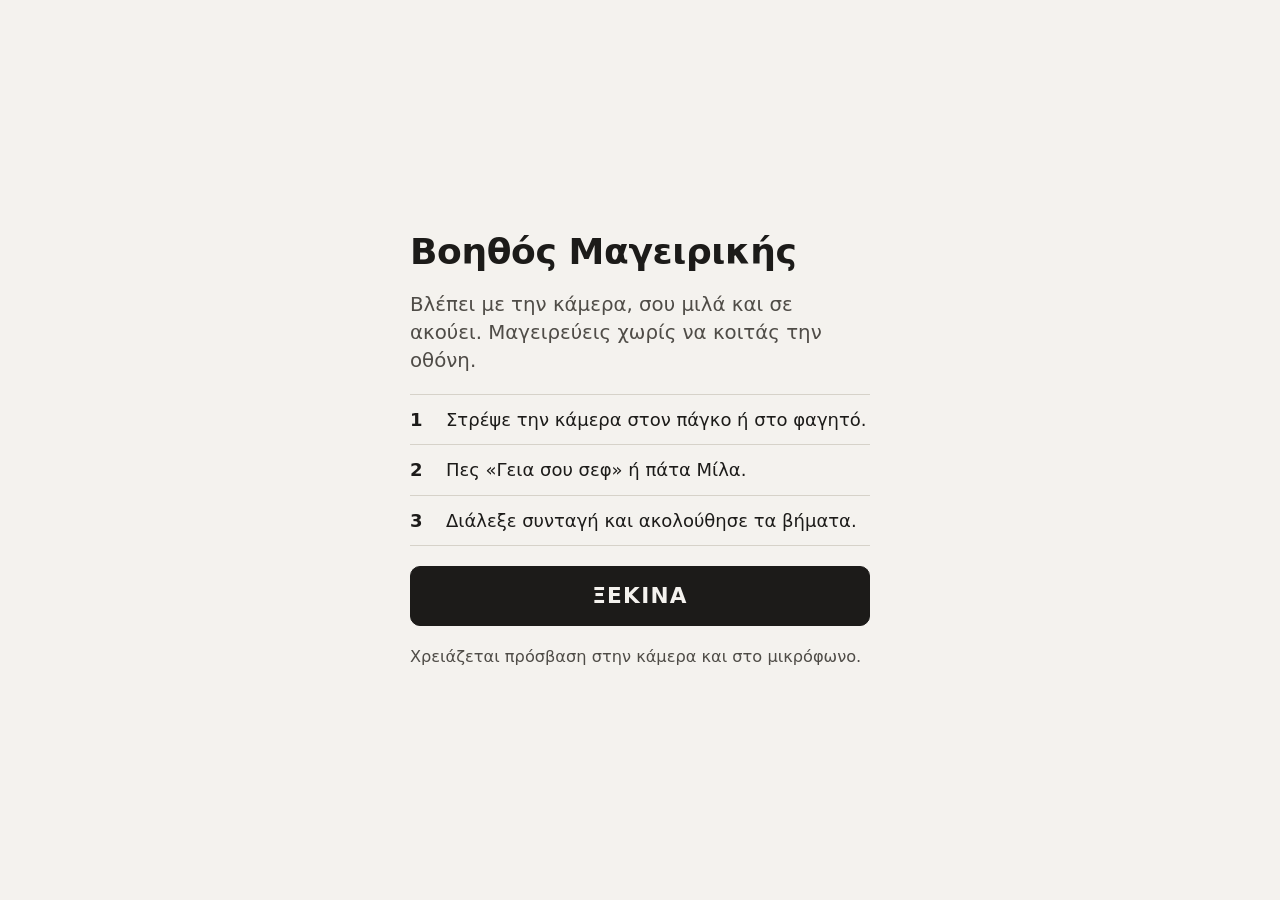
==== backend/static/index.html @ 79b79f5e "feat: a progress bar under "Step 2 of 9" How far through the recipe, at a glance. Static, no transit" ====
<!DOCTYPE html>
<html lang="el">
<head>
  <meta charset="UTF-8" />
  <!-- resizes-content: the on-screen keyboard shrinks the layout, so the typing bar stays above it. -->
  <meta name="viewport" content="width=device-width, initial-scale=1, viewport-fit=cover, interactive-widget=resizes-content" />
  <meta name="theme-color" content="#F4F2EE" />
  <title>Βοηθός Μαγειρικής</title>
  <link rel="manifest" href="/manifest.webmanifest" />
  <link rel="icon" href="/icons/icon-192.png" />
  <link rel="apple-touch-icon" href="/icons/icon-192.png" />
  <link rel="stylesheet" href="app.css" />
  <script>
    // Before the first paint, so a saved choice never flashes the other theme. No saved choice:
    // app.css follows the system's light/dark setting.
    try {
      var savedTheme = localStorage.getItem("theme");
      if (savedTheme === "light" || savedTheme === "dark") document.documentElement.dataset.theme = savedTheme;
    } catch (e) {}
  </script>
</head>
<body>
  <section id="gate">
    <div class="gate-card">
      <h1>Βοηθός Μαγειρικής</h1>
      <p class="lede">Βλέπει με την κάμερα, σου μιλά και σε ακούει. Μαγειρεύεις χωρίς να κοιτάς την οθόνη.</p>
      <ol class="how">
        <li>Στρέψε την κάμερα στον πάγκο ή στο φαγητό.</li>
        <li>Πες «Γεια σου σεφ» ή πάτα Μίλα.</li>
        <li>Διάλεξε συνταγή και ακολούθησε τα βήματα.</li>
      </ol>
      <button id="start" data-action="start" data-speak="start">ΞΕΚΙΝΑ</button>
      <p class="note">Χρειάζεται πρόσβαση στην κάμερα και στο μικρόφωνο.</p>
      <p id="gate-error" role="alert" hidden></p>
    </div>
  </section>

  <div id="app" hidden>
    <header class="topbar">
      <h1 class="brand">Βοηθός Μαγειρικής</h1>
      <button id="theme-toggle" class="switch" data-action="theme" data-speak="theme_toggle" data-label="theme_toggle" aria-pressed="false">Σκούρο θέμα</button>
    </header>

    <div class="vision-col">
      <div class="viewport">
        <video id="video" playsinline muted autoplay></video>
        <!-- Visual demo overlay: boxes + labels. Hidden from screen readers; speech stays the main channel. -->
        <canvas id="overlay" aria-hidden="true"></canvas>
        <div id="busy" hidden>
          <span data-label="thinking">Μια στιγμή…</span>
        </div>
      </div>

      <div id="detect-panel">
        <div class="detect-bar">
          <button id="detect-toggle" class="switch" data-action="detect-toggle" data-speak="detect_toggle" data-label="detect_toggle" aria-pressed="false">Ανίχνευση</button>
          <span id="detect-stats" aria-hidden="true"></span>
        </div>
        <div class="table-scroll">
          <table id="detect-table" aria-hidden="true"></table>
        </div>
      </div>
    </div>

    <!-- What the assistant is doing right now: hands-free state, its latest words, what it hears. -->
    <div class="side">
      <!-- Hands-free state, always visible: whether the microphone is listening for "Hey chef". -->
      <span id="wake-status" data-state="off"></span>
      <div id="status" role="status" aria-live="assertive" aria-atomic="true"></div>
      <span id="interim" aria-hidden="true"></span>
      <p class="meta">
        <span id="timer"></span>
        <span id="debug"></span>
      </p>
    </div>

    <main id="panel" class="panel">
      <!-- Timer ends, fire warnings: stays on screen until dismissed, for a cook who can't hear it. -->
      <div id="alert" role="alert" hidden>
        <p id="alert-text"></p>
        <button data-action="alert-ok" data-speak="alert_ok" data-label="alert_ok">Εντάξει</button>
      </div>

      <!-- A yes/no question the app is waiting on: move on? add time? stop? -->
      <div id="question" hidden>
        <p id="question-text"></p>
        <div class="button-grid">
          <button class="primary" data-action="answer-yes" data-speak="answer_yes" data-label="answer_yes">Ναι</button>
          <button data-action="answer-no" data-speak="answer_no" data-label="answer_no">Όχι</button>
        </div>
      </div>

      <div id="controls" class="button-grid">
        <button class="primary" data-action="recipes" data-speak="recipes" data-label="recipes">Συνταγές</button>
        <button data-action="identify" data-speak="identify" data-label="identify">Τι είναι αυτό;</button>
        <button id="wake-toggle" class="wide" data-action="wake-toggle" data-speak="wake_toggle" data-label="wake_toggle" aria-pressed="false">Χωρίς χέρια</button>
      </div>

      <div id="recipe-list" hidden></div>

      <!-- First thing after choosing a recipe, before the ingredients: needs and preferences. -->
      <section id="prefs" hidden aria-labelledby="prefs-title">
        <h2 id="prefs-recipe"></h2>
        <h3 id="prefs-title" data-label="prefs_title">Ανάγκες και προτιμήσεις</h3>
        <p id="prefs-question"></p>
        <div id="prefs-options" class="chips"></div>
        <div class="button-grid">
          <button class="primary" data-action="prefs-done" data-speak="prefs_done" data-label="prefs_done">Συνέχεια</button>
          <button data-action="prefs-none" data-speak="prefs_none" data-label="prefs_none">Καμία, συνέχεια</button>
        </div>
      </section>

      <section id="overview" hidden aria-labelledby="overview-title">
        <h2 id="overview-title"></h2>
        <p id="overview-meta"></p>
        <div id="doneness" hidden>
          <h3 data-label="doneness_title">Ψήσιμο</h3>
          <div id="doneness-options" class="chips"></div>
        </div>
        <h3 data-label="ingredients">Υλικά</h3>
        <ul id="ingredient-list"></ul>
        <div id="equipment" hidden>
          <h3 data-label="equipment">Σκεύη</h3>
          <ul id="equipment-list"></ul>
        </div>
        <div class="button-grid">
          <button class="primary" data-action="start-cooking" data-speak="start_cooking" data-label="start_cooking">Ξεκίνα</button>
          <button data-action="check-ingredients" data-speak="check_ingredients" data-label="check_ingredients">Έλεγχος με κάμερα</button>
          <button data-action="read-ingredients" data-speak="read_ingredients" data-label="read_ingredients">Πες τα υλικά</button>
          <button class="quiet" data-action="stop" data-speak="stop" data-label="stop">Διακοπή</button>
        </div>
      </section>

      <section id="stepper" hidden aria-labelledby="step-count">
        <p id="step-count"></p>
        <!-- How far through the recipe, at a glance; the line above says it in words. -->
        <div id="step-progress" aria-hidden="true"><span></span></div>
        <p id="step-text"></p>
        <div id="timers"></div>
        <!-- Built per step: "Done", the step's timer, and one-tap questions for a cook who reads. -->
        <div id="step-actions" class="chips"></div>
        <div class="button-grid">
          <button class="primary" data-action="check" data-speak="check" data-label="check">Έλεγξε</button>
          <button id="start-timer" data-action="start-timer" data-speak="start_timer" hidden></button>
          <button data-action="repeat" data-speak="repeat" data-label="repeat">Επανάλαβε</button>
          <button data-action="previous" data-speak="previous" data-label="previous">Προηγούμενο</button>
          <button data-action="next" data-speak="next" data-label="next">Επόμενο</button>
          <button data-action="read-ingredients" data-speak="ingredients" data-label="ingredients">Υλικά</button>
          <button class="quiet" data-action="stop" data-speak="stop" data-label="stop">Διακοπή</button>
        </div>
      </section>

      <!-- The recipe's short-term memory, readable: preferences, steps done, what checks saw. -->
      <details id="memory-wrap" hidden>
        <summary data-label="memory_title">Τι έχουμε κάνει</summary>
        <ul id="memory-list"></ul>
      </details>

      <section id="log-wrap" aria-labelledby="log-title">
        <h3 id="log-title" data-label="log_title">Συνομιλία</h3>
        <!-- Everything said, both ways, in writing. Not a live region: the status line above is. -->
        <div id="log" role="log" aria-live="off"></div>
      </section>
    </main>

    <!-- Always on screen: one talk button, and typing instead of speaking (the same commands). -->
    <div class="bottombar">
      <!-- data-hold keeps the long-press description from firing on the talk button. -->
      <button class="talk" data-action="talk" data-speak="talk" data-label="talk" data-hold="1" aria-pressed="false">Μίλα</button>
      <form id="ask" autocomplete="off">
        <label for="ask-input" class="visually-hidden" data-label="ask_label">Γράψε αντί να μιλήσεις</label>
        <input id="ask-input" type="text" enterkeyhint="send" maxlength="500" />
        <button type="submit" data-speak="send" data-label="send">Στείλε</button>
      </form>
    </div>
  </div>

  <div id="flash" aria-hidden="true" hidden></div>

  <script type="module" src="js/app.js"></script>
</body>
</html>
---- backend/static/app.css ----
/* Two themes, one set of names. Light by default; dark when the system asks for it, unless the
   header button chose one (index.html applies a saved choice before the first paint).
   Contrast, light: text 15:1, --muted 7.6:1, white on --voice 7.8:1, white on --danger 6.6:1;
   --edge (control borders) 3.3:1. Dark: text 16:1, --muted 8:1, --edge 3.4:1. */

:root {
  color-scheme: light;
  --bg: #f4f2ee;
  --surface: #ffffff;
  --ink: #1c1b19;
  --muted: #4f4c47;
  --line: #d6d2c9;
  --edge: #8a857b;
  --voice: #1f5c45; /* the talk button and "listening" only */
  --voice-edge: #1f5c45;
  --danger: #b42318;
  --danger-edge: #b42318;
  --danger-text: #b42318;
  --warn: #f2c200;
  --on-accent: #ffffff; /* text on --voice and --danger */
  --on-warn: #1c1b19; /* text on --warn, the same in both themes */
  --touch: 48px;
  --radius: 10px;
}

:root[data-theme="dark"] {
  color-scheme: dark;
  --bg: #121211;
  --surface: #1d1c1a;
  --ink: #f2f0eb;
  --muted: #b5b1a8;
  --line: #34322e;
  --edge: #6e6a62;
  --voice: #2f7a5a;
  --voice-edge: #2f7a5a;
  --danger: #c3362b;
  --danger-edge: #c3362b;
  --danger-text: #ff8a80;
}

@media (prefers-color-scheme: dark) {
  :root:not([data-theme="light"]) {
    color-scheme: dark;
    --bg: #121211;
    --surface: #1d1c1a;
    --ink: #f2f0eb;
    --muted: #b5b1a8;
    --line: #34322e;
    --edge: #6e6a62;
    --voice: #2f7a5a;
    --voice-edge: #2f7a5a;
    --danger: #c3362b;
    --danger-edge: #c3362b;
    --danger-text: #ff8a80;
  }
}

* {
  box-sizing: border-box;
}

html,
body {
  height: 100%;
  margin: 0;
}

body {
  background: var(--bg);
  color: var(--ink);
  font-family: system-ui, -apple-system, "Segoe UI", Roboto, sans-serif;
  font-size: 17px;
  line-height: 1.4;
  -webkit-text-size-adjust: 100%;
}

[hidden] {
  display: none !important;
}

.visually-hidden {
  position: absolute;
  width: 1px;
  height: 1px;
  overflow: hidden;
  clip-path: inset(50%);
  white-space: nowrap;
}

/* --- buttons: white with a border; filled dark for the main action and for a toggle that's on --- */

button {
  font: inherit;
  color: var(--ink);
  min-height: var(--touch);
  padding: 8px 10px;
  background: var(--surface);
  border: 1.5px solid var(--edge);
  border-radius: var(--radius);
  font-size: 0.95em;
  font-weight: 600;
  line-height: 1.2;
  overflow-wrap: anywhere;
  cursor: pointer;
  /* Long-press speaks the button (a11y.js) - don't let the OS start a text selection or
     callout menu on top of it, or add a double-tap zoom delay. */
  -webkit-touch-callout: none;
  -webkit-user-select: none;
  user-select: none;
  touch-action: manipulation;
}

button.primary,
button[aria-pressed="true"] {
  background: var(--ink);
  border-color: var(--ink);
  color: var(--bg);
}

/* Stop: still a full button, just not competing with the way forward. */
button.quiet {
  color: var(--danger-text);
  border-color: var(--line);
}

/* On/off switches that aren't the main thing on screen: a dot, hollow or filled, not a big block. */
button.switch {
  display: inline-flex;
  align-items: center;
  justify-content: center;
  gap: 8px;
}

button.switch::before {
  content: "";
  flex: none;
  width: 10px;
  height: 10px;
  border-radius: 50%;
  border: 2px solid var(--edge);
}

button.switch[aria-pressed="true"] {
  background: var(--surface);
  border-color: var(--ink);
  color: var(--ink);
}

button.switch[aria-pressed="true"]::before {
  background: var(--ink);
  border-color: var(--ink);
}

button:disabled {
  opacity: 0.45;
  cursor: default;
}

button:focus-visible,
summary:focus-visible,
input:focus-visible {
  outline: 3px solid var(--ink);
  outline-offset: 2px;
}

/* --- start screen --- */

#gate {
  min-height: 100%;
  display: flex;
  align-items: center;
  justify-content: center;
  padding: 24px 16px;
}

.gate-card {
  width: 100%;
  max-width: 460px;
  display: flex;
  flex-direction: column;
  gap: 20px;
}

#gate h1 {
  margin: 0;
  font-size: 2em;
  line-height: 1.1;
  letter-spacing: -0.01em;
}

.lede {
  margin: 0;
  color: var(--muted);
  font-size: 1.1em;
}

.how {
  margin: 0;
  padding: 0;
  list-style: none;
  counter-reset: how;
  border-bottom: 1px solid var(--line);
}

.how li {
  counter-increment: how;
  display: grid;
  grid-template-columns: 2em 1fr;
  padding: 12px 0;
  border-top: 1px solid var(--line);
}

.how li::before {
  content: counter(how);
  font-weight: 700;
}

#start {
  min-height: 60px;
  background: var(--ink);
  border-color: var(--ink);
  color: var(--bg);
  font-size: 1.2em;
  font-weight: 700;
  letter-spacing: 0.06em;
}

.note {
  margin: 0;
  color: var(--muted);
  font-size: 0.9em;
}

#gate-error {
  margin: 0;
  color: var(--danger-text);
  font-weight: 700;
  white-space: pre-line; /* Greek, then English, then the browser's own words */
  overflow-wrap: anywhere;
}

/* --- app shell, phone first: one screen, camera beside the status, only the panel scrolls ---
   ┌ header ─────────────┐
   │ camera │ status     │
   │ panel (scrolls)     │
   │ talk + typing       │
   └─────────────────────┘ */

#app {
  height: 100vh;
  height: 100dvh;
  display: grid;
  grid-template-columns: auto minmax(0, 1fr);
  grid-template-rows: auto auto minmax(0, 1fr) auto;
  grid-template-areas:
    "top top"
    "cam side"
    "panel panel"
    "bar bar";
  column-gap: 12px;
}

.topbar {
  grid-area: top;
  display: flex;
  align-items: center;
  justify-content: space-between;
  gap: 12px;
  padding: 6px 12px;
  padding-top: max(6px, env(safe-area-inset-top));
  border-bottom: 1px solid var(--line);
}

.brand {
  margin: 0;
  font-size: 1.05em;
  font-weight: 700;
  letter-spacing: -0.01em;
}

#theme-toggle {
  min-height: 36px;
  padding: 4px 12px;
  font-size: 0.85em;
}

.vision-col {
  grid-area: cam;
  display: flex;
  flex-direction: column;
  gap: 6px;
  padding: 12px 0 0 12px;
  min-width: 0;
}

.viewport {
  position: relative;
  height: min(26vh, 52vw);
  height: min(26dvh, 52vw);
  aspect-ratio: 3 / 4;
  background: #000;
  border-radius: var(--radius);
  overflow: hidden;
}

/* Absolutely positioned: a percentage height never resolves inside the flex column, which left
   the video at its natural height with a black band under it (and the overlay misaligned). */
#video {
  position: absolute;
  inset: 0;
  width: 100%;
  height: 100%;
  object-fit: cover; /* detect.js's coverTransform mirrors this - change both together */
  display: block;
}

#overlay {
  position: absolute;
  inset: 0;
  width: 100%;
  height: 100%;
  pointer-events: none;
}

/* A camera call is running: said in words, not with a moving indicator. */
#busy {
  position: absolute;
  inset: 0;
  display: flex;
  align-items: center;
  justify-content: center;
  background: rgba(0, 0, 0, 0.45);
}

#busy span {
  padding: 6px 12px;
  border-radius: var(--radius);
  background: var(--surface);
  color: var(--ink);
  font-size: 0.9em;
  font-weight: 700;
}

/* --- detection: toggle and stats under the preview; the table only where it has room --- */

#detect-panel {
  width: 0;
  min-width: 100%; /* never widens the camera column */
}

.detect-bar {
  display: flex;
  flex-direction: column;
  gap: 4px;
}

#detect-toggle {
  min-height: 36px;
  padding: 4px 8px;
  font-size: 0.85em;
  white-space: nowrap;
}

/* FPS and timings: for the laptop screen; a phone has no room for them beside the preview. */
#detect-stats {
  display: none;
  font-size: 0.8em;
  color: var(--muted);
  font-variant-numeric: tabular-nums;
}

.table-scroll {
  display: none;
}

#detect-table {
  width: 100%;
  border-collapse: collapse;
  font-size: 0.8em;
  font-variant-numeric: tabular-nums;
}

#detect-table th,
#detect-table td {
  padding: 4px 6px;
  text-align: left;
  white-space: nowrap;
  border-bottom: 1px solid var(--line);
}

#detect-table th {
  position: sticky;
  top: 0;
  background: var(--bg);
  color: var(--muted);
  font-weight: 600;
}

.swatch {
  display: inline-block;
  width: 14px;
  height: 14px;
  border-radius: 3px;
  vertical-align: middle;
}

/* --- beside the camera: hands-free state, the latest words, what the microphone hears --- */

.side {
  grid-area: side;
  contain: size; /* as tall as the camera column, never taller: long messages scroll here */
  overflow-y: auto;
  display: flex;
  flex-direction: column;
  align-items: flex-start;
  gap: 8px;
  padding: 12px 12px 0 0;
  min-width: 0;
}

.side > * {
  flex-shrink: 0;
}

#wake-status {
  display: inline-flex;
  align-items: center;
  gap: 8px;
  padding: 4px 10px;
  border: 1px solid var(--line);
  border-radius: var(--radius);
  background: var(--surface);
  color: var(--muted);
  font-size: 0.78em;
  font-weight: 600;
}

#wake-status:empty {
  display: none;
}

/* A dot, not colour alone: the pill's fill and weight also change with the state. */
#wake-status::before {
  content: "";
  flex: none;
  width: 10px;
  height: 10px;
  border-radius: 50%;
  border: 2px solid var(--edge);
}

#wake-status[data-state="idle"] {
  color: var(--ink);
}

#wake-status[data-state="idle"]::before {
  background: var(--voice);
  border-color: var(--voice-edge);
}

#wake-status[data-state="armed"] {
  background: var(--danger);
  border-color: var(--danger);
  color: var(--on-accent);
  font-weight: 700;
}

#wake-status[data-state="armed"]::before {
  background: var(--on-accent);
  border-color: var(--on-accent);
}

#wake-status[data-state="error"]::before {
  border-color: var(--danger-text);
}

#status {
  min-height: 1.4em;
  font-size: 1.05em;
  font-weight: 600;
  line-height: 1.35;
  overflow-wrap: anywhere;
}

#interim {
  color: var(--muted);
  font-size: 0.9em;
  font-style: italic;
}

#interim:empty {
  display: none;
}

.meta {
  margin: 0;
  display: flex;
  flex-wrap: wrap;
  gap: 4px 12px;
  color: var(--muted);
  font-size: 0.78em;
  font-variant-numeric: tabular-nums;
}

.meta:has(span:empty + span:empty) {
  display: none;
}

#timer {
  color: var(--ink);
  font-weight: 700;
}

/* Start-up warnings and check confidence, in English: for whoever runs the app (?debug=1), not
   for the cook or an audience. */
:root:not([data-debug]) #debug,
:root:not([data-debug]) .meta:has(#timer:empty) {
  display: none;
}

/* --- the panel: whatever the cook is doing now, and the only part that scrolls --- */

.panel {
  grid-area: panel;
  min-height: 0;
  overflow-y: auto;
  overscroll-behavior: contain;
  display: flex;
  flex-direction: column;
  gap: 12px;
  margin-top: 8px;
  padding: 10px 12px 16px;
  border-top: 1px solid var(--line);
  container-type: inline-size;
}

.panel > * {
  flex-shrink: 0;
}

.panel h2 {
  margin: 0 0 4px;
  font-size: 1.3em;
  line-height: 1.2;
}

.panel h3 {
  margin: 12px 0 6px;
  color: var(--muted);
  font-size: 0.82em;
  font-weight: 700;
}

.panel p {
  margin: 0;
}

.button-grid {
  display: grid;
  grid-template-columns: repeat(2, minmax(0, 1fr));
  gap: 8px;
}

.button-grid .wide {
  grid-column: 1 / -1;
}

#stepper .button-grid {
  grid-template-columns: repeat(3, minmax(0, 1fr));
}

/* Three to a row on a phone: "Προηγούμενο" has to fit whole, never split mid-word. */
#stepper .button-grid button {
  padding: 6px 4px;
  font-size: 0.88em;
}

@media (max-width: 380px) {
  #stepper .button-grid button {
    font-size: 0.82em;
  }
}

/* A wider panel (laptop, tablet): four to a row, so the step's buttons take two rows. */
@container (min-width: 520px) {
  #stepper .button-grid {
    grid-template-columns: repeat(4, minmax(0, 1fr));
  }

  #stepper .button-grid button {
    font-size: 0.95em;
  }
}

.panel section > .button-grid {
  margin-top: 12px;
}

/* The ingredients can be a long list: its buttons stay in view while the list scrolls under them. */
#overview > .button-grid {
  position: sticky;
  bottom: -16px; /* the panel's bottom padding */
  padding: 8px 0 16px;
  background: var(--bg);
  border-top: 1px solid var(--line);
}

#wake-toggle[aria-pressed="true"] {
  background: var(--voice);
  border-color: var(--voice-edge);
  color: var(--on-accent);
}

/* --- recipe list --- */

#recipe-list {
  display: grid;
  gap: 8px;
}

#recipe-list button {
  text-align: left;
  padding: 8px 14px;
}

#recipe-list button[data-action="close-recipes"] {
  text-align: center;
}

/* --- yes/no question, alerts that stay until dismissed, and a full-screen flash --- */

#question {
  padding: 12px;
  border: 2px solid var(--ink);
  border-radius: var(--radius);
  background: var(--surface);
}

#question p {
  margin: 0 0 10px;
  font-size: 1.05em;
  font-weight: 700;
}

#alert {
  display: flex;
  flex-wrap: wrap;
  align-items: center;
  gap: 10px;
  padding: 12px;
  border-radius: var(--radius);
  background: var(--warn);
  color: var(--on-warn);
  font-size: 1.05em;
  font-weight: 700;
}

#alert[data-kind="safety"] {
  background: var(--danger);
  color: var(--on-accent);
}

#alert p {
  flex: 1 1 12em;
}

#alert button {
  min-width: 96px;
  background: var(--on-warn);
  border-color: var(--on-warn);
  color: #fff;
}

/* The one animation left: a timer or a fire warning, for a cook who can't hear the alarm. */
#flash {
  position: fixed;
  inset: 0;
  z-index: 50;
  pointer-events: none;
  background: var(--warn);
  opacity: 0;
}

#flash[data-kind="safety"] {
  background: var(--danger);
}

#flash.go {
  animation: flash 0.9s ease-in-out 3;
}

@keyframes flash {
  0%,
  100% {
    opacity: 0;
  }
  50% {
    opacity: 0.6;
  }
}

@media (prefers-reduced-motion: reduce) {
  #flash.go {
    animation: none;
    opacity: 0.35;
  }
}

/* --- needs and preferences, overview: chips and checklists --- */

#prefs-question {
  font-size: 1.05em;
}

#overview-meta {
  color: var(--muted);
}

.chips {
  display: flex;
  flex-wrap: wrap;
  gap: 8px;
}

.chips button {
  min-height: 44px;
  padding: 6px 12px;
  font-weight: 500;
}

.chips button[aria-pressed="true"] {
  font-weight: 700;
}

#ingredient-list,
#equipment-list {
  list-style: none;
  margin: 0;
  padding: 0;
  display: grid;
  gap: 6px;
}

#ingredient-list button,
#equipment-list button {
  position: relative;
  width: 100%;
  min-height: 48px;
  padding: 8px 12px 8px 44px;
  text-align: left;
  font-weight: 500;
  border: 1px solid var(--line);
}

/* Tick box drawn with a border + check mark, so "have it" isn't shown by colour alone. */
#ingredient-list button::before,
#equipment-list button::before {
  content: "";
  position: absolute;
  left: 12px;
  top: 50%;
  width: 20px;
  height: 20px;
  margin-top: -10px;
  border: 2px solid var(--edge);
  border-radius: 4px;
}

#ingredient-list button[aria-pressed="true"],
#equipment-list button[aria-pressed="true"] {
  background: var(--surface);
  border-color: var(--ink);
  color: var(--ink);
}

#ingredient-list button[aria-pressed="true"]::before,
#equipment-list button[aria-pressed="true"]::before {
  content: "✓";
  background: var(--ink);
  border-color: var(--ink);
  color: var(--bg);
  font-size: 14px;
  font-weight: 700;
  line-height: 16px;
  text-align: center;
}

/* --- steps: the step in writing, its timers, "Done" and one-tap questions --- */

#step-count {
  color: var(--muted);
  font-size: 0.85em;
  font-weight: 600;
}

#step-progress {
  height: 6px;
  margin: 6px 0 2px;
  border-radius: 3px;
  background: var(--line);
  overflow: hidden;
}

#step-progress span {
  display: block;
  width: 0;
  height: 100%;
  background: var(--ink);
}

#step-text {
  margin: 4px 0 10px;
  font-size: 1.15em;
  font-weight: 500;
  line-height: 1.4;
}

#timers {
  display: grid;
  gap: 8px;
  margin-bottom: 10px;
}

#timers:empty {
  display: none;
}

/* Label and clock on top, then +1 / -1 / stop - built once per timer, only the clock updates. */
.timer-row {
  display: grid;
  grid-template-columns: repeat(3, minmax(0, 1fr));
  align-items: center;
  gap: 6px;
  padding: 8px 10px;
  border: 2px solid var(--ink);
  border-radius: var(--radius);
  background: var(--surface);
}

.timer-label {
  grid-column: 1 / 3;
  color: var(--muted);
  overflow-wrap: anywhere;
}

.timer-clock {
  grid-column: 3;
  text-align: right;
  font-size: 1.8em;
  font-weight: 700;
  font-variant-numeric: tabular-nums;
}

.timer-row button {
  min-height: 44px;
  padding: 4px 6px;
  font-size: 0.85em;
}

/* On a phone the questions are one row that scrolls sideways; "Done" is always the first. */
#step-actions {
  flex-wrap: nowrap;
  overflow-x: auto;
  padding-bottom: 4px;
  scrollbar-width: thin;
}

#step-actions button {
  flex: none;
  white-space: nowrap;
}

#step-actions button[data-action="done-step"] {
  background: var(--ink);
  border-color: var(--ink);
  color: var(--bg);
  font-weight: 700;
}

/* --- the recipe's short-term memory, and the conversation in writing --- */

#memory-wrap {
  padding: 0 12px;
  border: 1px solid var(--line);
  border-radius: var(--radius);
  background: var(--surface);
}

#memory-wrap summary {
  padding: 10px 0;
  cursor: pointer;
  font-weight: 600;
}

#memory-list {
  margin: 0;
  padding: 0 0 10px 18px;
  font-size: 0.9em;
}

#memory-list li {
  margin: 4px 0;
}

#log-wrap:has(#log:empty) {
  display: none;
}

#log-wrap h3 {
  margin-top: 0;
}

#log {
  max-height: 12em;
  overflow-y: auto;
  padding: 4px 10px;
  border: 1px solid var(--line);
  border-radius: var(--radius);
  background: var(--surface);
  font-size: 0.9em;
}

#log:empty {
  display: none;
}

#log p {
  margin: 6px 0;
}

#log .log-you {
  color: var(--muted);
}

/* --- always on screen: talk, and typing instead of speaking --- */

.bottombar {
  grid-area: bar;
  display: grid;
  grid-template-columns: auto minmax(0, 1fr);
  gap: 8px;
  padding: 10px 12px;
  padding-bottom: max(10px, env(safe-area-inset-bottom));
  border-top: 1px solid var(--line);
}

button.talk {
  min-width: 96px;
  padding: 8px 16px;
  background: var(--voice);
  border-color: var(--voice-edge);
  color: var(--on-accent);
  font-weight: 700;
  /* A held finger that drifts must not turn into a scroll - the browser would cancel the pointer. */
  touch-action: none;
}

button.talk[aria-pressed="true"] {
  background: var(--danger);
  border-color: var(--danger-edge);
}

#ask {
  display: flex;
  gap: 8px;
  min-width: 0;
  margin: 0;
}

#ask input {
  flex: 1;
  min-width: 0;
  min-height: var(--touch);
  padding: 8px 12px;
  font: inherit;
  color: var(--ink);
  background: var(--surface);
  border: 1.5px solid var(--edge);
  border-radius: var(--radius);
}

#ask input::placeholder {
  color: var(--muted);
}

#ask button {
  flex: none;
}

/* --- tablets and laptops: a little larger --- */

@media (min-width: 720px) and (min-height: 600px) {
  :root {
    --touch: 56px;
  }

  body {
    font-size: 18px;
  }

  .brand {
    font-size: 1.15em;
  }

  #step-actions {
    flex-wrap: wrap;
    overflow-x: visible;
  }

  #step-actions button {
    white-space: normal;
  }

  #ingredient-list,
  #equipment-list {
    grid-template-columns: repeat(auto-fill, minmax(220px, 1fr));
  }
}

/* --- landscape (laptop browser, tablet, phone on its side): camera and detection on the left,
   everything else on the right; still one screen, the right-hand panel scrolls --- */

@media (orientation: landscape) and (min-width: 640px) {
  #app {
    grid-template-columns: minmax(0, 11fr) minmax(340px, 9fr);
    grid-template-areas:
      "top top"
      "cam side"
      "cam panel"
      "cam bar";
    column-gap: 16px;
  }

  .topbar {
    padding-left: 16px;
    padding-right: 16px;
  }

  .vision-col {
    min-height: 0;
    gap: 10px;
    padding: 16px 0 16px 16px;
  }

  .viewport {
    flex: 1 1 auto;
    min-height: 0;
    height: auto;
    aspect-ratio: auto;
  }

  #detect-panel {
    display: flex;
    flex-direction: column;
    flex: 0 0 34%;
    gap: 8px;
    width: auto;
    min-width: 0;
    min-height: 0;
  }

  /* Detection off or unavailable: the preview takes the room back. */
  #detect-panel:has(#detect-table:empty) {
    flex: 0 0 auto;
  }

  .detect-bar {
    flex-direction: row;
    align-items: center;
    gap: 12px;
  }

  #detect-toggle {
    flex: none;
    padding: 4px 16px;
  }

  #detect-stats {
    display: block;
  }

  .table-scroll {
    display: block;
    flex: 1 1 auto;
    min-height: 0;
    overflow: auto;
  }

  .side {
    contain: none;
    max-height: 32vh;
    padding: 16px 16px 0 0;
  }

  .panel {
    padding: 12px 16px 16px 0;
  }

  .bottombar {
    padding: 12px 16px 12px 0;
    padding-bottom: max(12px, env(safe-area-inset-bottom));
  }
}

/* A phone on its side: little height, so no table, a thinner header, and more width for the panel. */
@media (orientation: landscape) and (min-width: 640px) and (max-height: 520px) {
  #app {
    grid-template-columns: minmax(0, 2fr) minmax(0, 3fr);
  }

  .topbar {
    padding-top: 4px;
    padding-bottom: 4px;
  }

  #theme-toggle {
    min-height: 36px;
  }

  #detect-panel,
  #detect-panel:has(#detect-table:empty) {
    flex: 0 0 auto;
  }

  .table-scroll,
  #detect-stats {
    display: none;
  }

  .side {
    max-height: 24vh;
    padding-top: 8px;
  }

  .vision-col {
    padding-top: 8px;
    padding-bottom: 8px;
  }
}

/* A big laptop screen or a projector: the step text is what the room reads. */
@media (min-width: 1200px) and (min-height: 700px) {
  #status {
    font-size: 1.2em;
  }

  #step-text {
    font-size: 1.35em;
  }
}
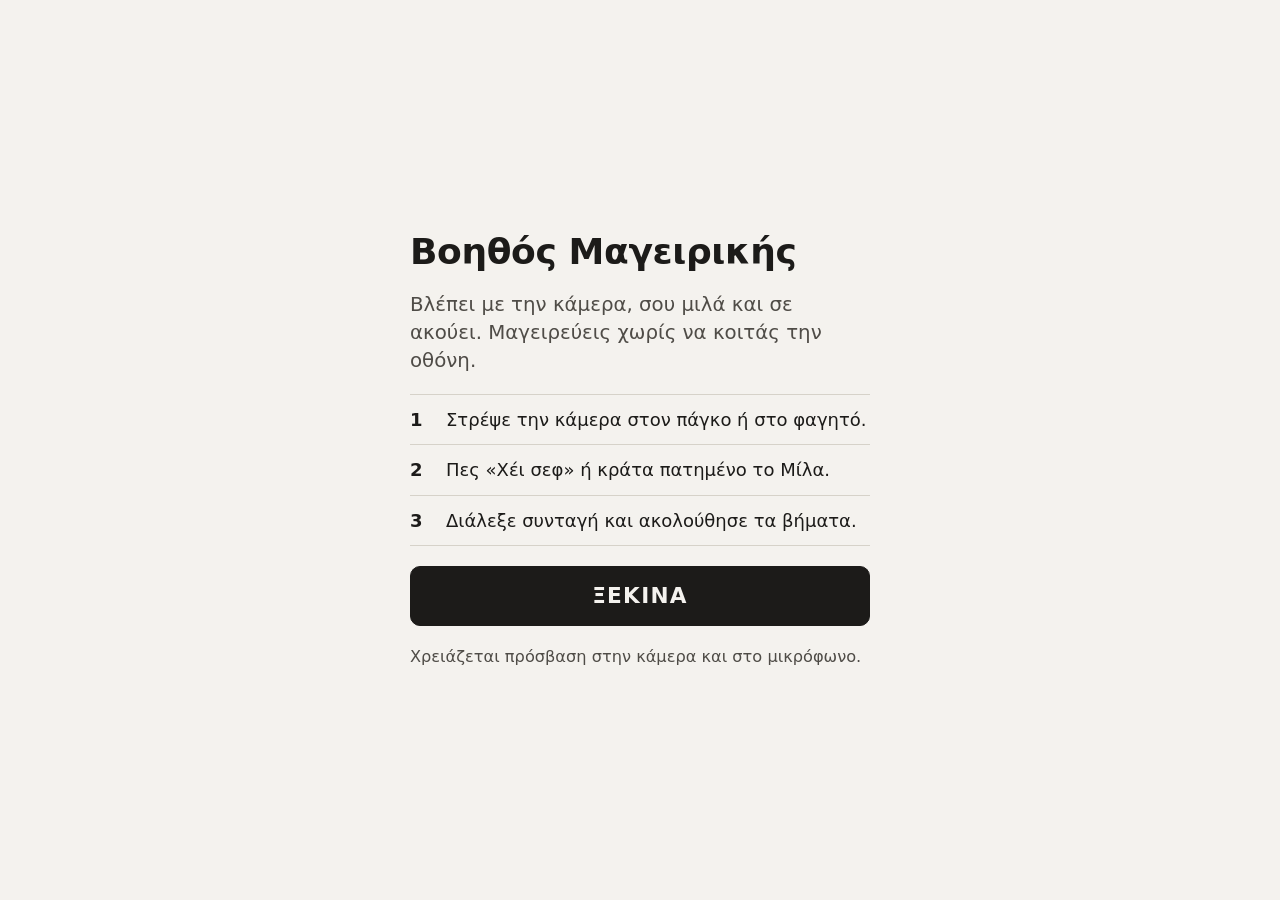
==== commit 8d07be77: "feat: hold to talk + lock, voice checklist, start cooking by voice, own-voice removal - Wake word: t" ====
--- a/backend/static/index.html
+++ b/backend/static/index.html
@@ -11,11 +11,12 @@
   <link rel="apple-touch-icon" href="/icons/icon-192.png" />
   <link rel="stylesheet" href="app.css" />
   <script>
-    // Before the first paint, so a saved choice never flashes the other theme. No saved choice:
-    // app.css follows the system's light/dark setting.
+    // Before the first paint, so a saved choice never flashes the other theme or text size. No
+    // saved theme: app.css follows the system's light/dark setting.
     try {
       var savedTheme = localStorage.getItem("theme");
       if (savedTheme === "light" || savedTheme === "dark") document.documentElement.dataset.theme = savedTheme;
+      if (localStorage.getItem("textSize") === "large") document.documentElement.dataset.text = "large";
     } catch (e) {}
   </script>
 </head>
@@ -26,7 +27,7 @@
       <p class="lede">Βλέπει με την κάμερα, σου μιλά και σε ακούει. Μαγειρεύεις χωρίς να κοιτάς την οθόνη.</p>
       <ol class="how">
         <li>Στρέψε την κάμερα στον πάγκο ή στο φαγητό.</li>
-        <li>Πες «Γεια σου σεφ» ή πάτα Μίλα.</li>
+        <li>Πες «Χέι σεφ» ή κράτα πατημένο το Μίλα.</li>
         <li>Διάλεξε συνταγή και ακολούθησε τα βήματα.</li>
       </ol>
       <button id="start" data-action="start" data-speak="start">ΞΕΚΙΝΑ</button>
@@ -38,7 +39,10 @@
   <div id="app" hidden>
     <header class="topbar">
       <h1 class="brand">Βοηθός Μαγειρικής</h1>
-      <button id="theme-toggle" class="switch" data-action="theme" data-speak="theme_toggle" data-label="theme_toggle" aria-pressed="false">Σκούρο θέμα</button>
+      <div class="topbar-tools">
+        <button id="text-toggle" data-action="text-size" data-speak="text_size" aria-label="Μεγάλα γράμματα" aria-pressed="false">Aa</button>
+        <button id="theme-toggle" class="switch" data-action="theme" data-speak="theme_toggle" data-label="theme_toggle" aria-pressed="false">Σκούρο</button>
+      </div>
     </header>
 
     <div class="vision-col">
@@ -91,9 +95,13 @@
       </div>
 
       <div id="controls" class="button-grid">
-        <button class="primary" data-action="recipes" data-speak="recipes" data-label="recipes">Συνταγές</button>
-        <button data-action="identify" data-speak="identify" data-label="identify">Τι είναι αυτό;</button>
+        <button class="primary wide" data-action="recipes" data-speak="recipes" data-label="recipes">Συνταγές</button>
         <button id="wake-toggle" class="wide" data-action="wake-toggle" data-speak="wake_toggle" data-label="wake_toggle" aria-pressed="false">Χωρίς χέρια</button>
+        <!-- Things to say, built per language: one tap runs each exactly as if it were said. -->
+        <div id="examples" class="wide">
+          <h3 data-label="examples_title">Δοκίμασε να πεις</h3>
+          <div id="example-chips" class="chips"></div>
+        </div>
       </div>
 
       <div id="recipe-list" hidden></div>
@@ -117,7 +125,7 @@
           <h3 data-label="doneness_title">Ψήσιμο</h3>
           <div id="doneness-options" class="chips"></div>
         </div>
-        <h3 data-label="ingredients">Υλικά</h3>
+        <h3><span data-label="ingredients">Υλικά</span> <span id="ingredient-count"></span></h3>
         <ul id="ingredient-list"></ul>
         <div id="equipment" hidden>
           <h3 data-label="equipment">Σκεύη</h3>
@@ -163,10 +171,13 @@
       </section>
     </main>
 
-    <!-- Always on screen: one talk button, and typing instead of speaking (the same commands). -->
+    <!-- Always on screen: hold to talk, the lock (listening on), "what is this?", and typing
+         instead of speaking (the same commands). -->
     <div class="bottombar">
       <!-- data-hold keeps the long-press description from firing on the talk button. -->
       <button class="talk" data-action="talk" data-speak="talk" data-label="talk" data-hold="1" aria-pressed="false">Μίλα</button>
+      <button class="lock" data-action="lock" data-speak="lock" data-aria-label="lock" aria-label="Κλείδωμα" aria-pressed="false"><span aria-hidden="true">🔒</span></button>
+      <button class="see" data-action="identify" data-speak="identify" data-label="identify">Τι είναι αυτό;</button>
       <form id="ask" autocomplete="off">
         <label for="ask-input" class="visually-hidden" data-label="ask_label">Γράψε αντί να μιλήσεις</label>
         <input id="ask-input" type="text" enterkeyhint="send" maxlength="500" />
--- a/backend/static/app.css
+++ b/backend/static/app.css
@@ -278,10 +278,31 @@
   letter-spacing: -0.01em;
 }
 
-#theme-toggle {
+/* The header keeps its size with large text on, so its two switches always fit beside the name. */
+.topbar {
+  font-size: 17px;
+}
+
+.topbar-tools {
+  display: flex;
+  flex: none;
+  gap: 8px;
+}
+
+#theme-toggle,
+#text-toggle {
   min-height: 36px;
   padding: 4px 12px;
   font-size: 0.85em;
+}
+
+#text-toggle {
+  min-width: 44px;
+}
+
+/* Large text: body sets the size everything else is relative to. */
+:root[data-text="large"] body {
+  font-size: 20px;
 }
 
 .vision-col {
@@ -581,6 +602,13 @@
   }
 }
 
+/* Large text on a phone: two to a row, or "Προηγούμενο" no longer fits and splits mid-word. */
+@container (max-width: 480px) {
+  :root[data-text="large"] #stepper .button-grid {
+    grid-template-columns: repeat(2, minmax(0, 1fr));
+  }
+}
+
 /* A wider panel (laptop, tablet): four to a row, so the step's buttons take two rows. */
 @container (min-width: 520px) {
   #stepper .button-grid {
@@ -714,6 +742,12 @@
 
 #overview-meta {
   color: var(--muted);
+}
+
+#ingredient-count {
+  margin-left: 4px;
+  color: var(--ink);
+  font-variant-numeric: tabular-nums;
 }
 
 .chips {
@@ -937,7 +971,8 @@
 .bottombar {
   grid-area: bar;
   display: grid;
-  grid-template-columns: auto minmax(0, 1fr);
+  /* Phones: talk, lock and "what is this?" in a row, typing under them. */
+  grid-template-columns: auto auto minmax(0, 1fr);
   gap: 8px;
   padding: 10px 12px;
   padding-bottom: max(10px, env(safe-area-inset-bottom));
@@ -958,6 +993,48 @@
 button.talk[aria-pressed="true"] {
   background: var(--danger);
   border-color: var(--danger-edge);
+}
+
+button.lock {
+  min-width: var(--touch);
+  padding: 8px 12px;
+  font-size: 1.2em;
+  touch-action: manipulation;
+}
+
+/* Locked = listening all the time: the same color as the talk button, so it reads "on". */
+button.lock[aria-pressed="true"] {
+  background: var(--voice);
+  border-color: var(--voice-edge);
+  color: var(--on-accent);
+}
+
+button.see {
+  min-width: 0;
+  padding: 8px 12px;
+}
+
+#ask {
+  grid-column: 1 / -1;
+}
+
+/* What a button does, shown by it (hover, long-press, keyboard focus) - the spoken words too. */
+.tip {
+  position: fixed;
+  z-index: 50;
+  max-width: min(340px, calc(100vw - 16px));
+  padding: 8px 12px;
+  background: var(--ink);
+  color: var(--surface);
+  border-radius: var(--radius);
+  box-shadow: 0 4px 14px rgba(0, 0, 0, 0.25);
+  font-size: 0.95em;
+  line-height: 1.35;
+  pointer-events: none;
+}
+
+.tip[hidden] {
+  display: none;
 }
 
 #ask {
@@ -998,6 +1075,10 @@
     font-size: 18px;
   }
 
+  :root[data-text="large"] body {
+    font-size: 22px;
+  }
+
   .brand {
     font-size: 1.15em;
   }
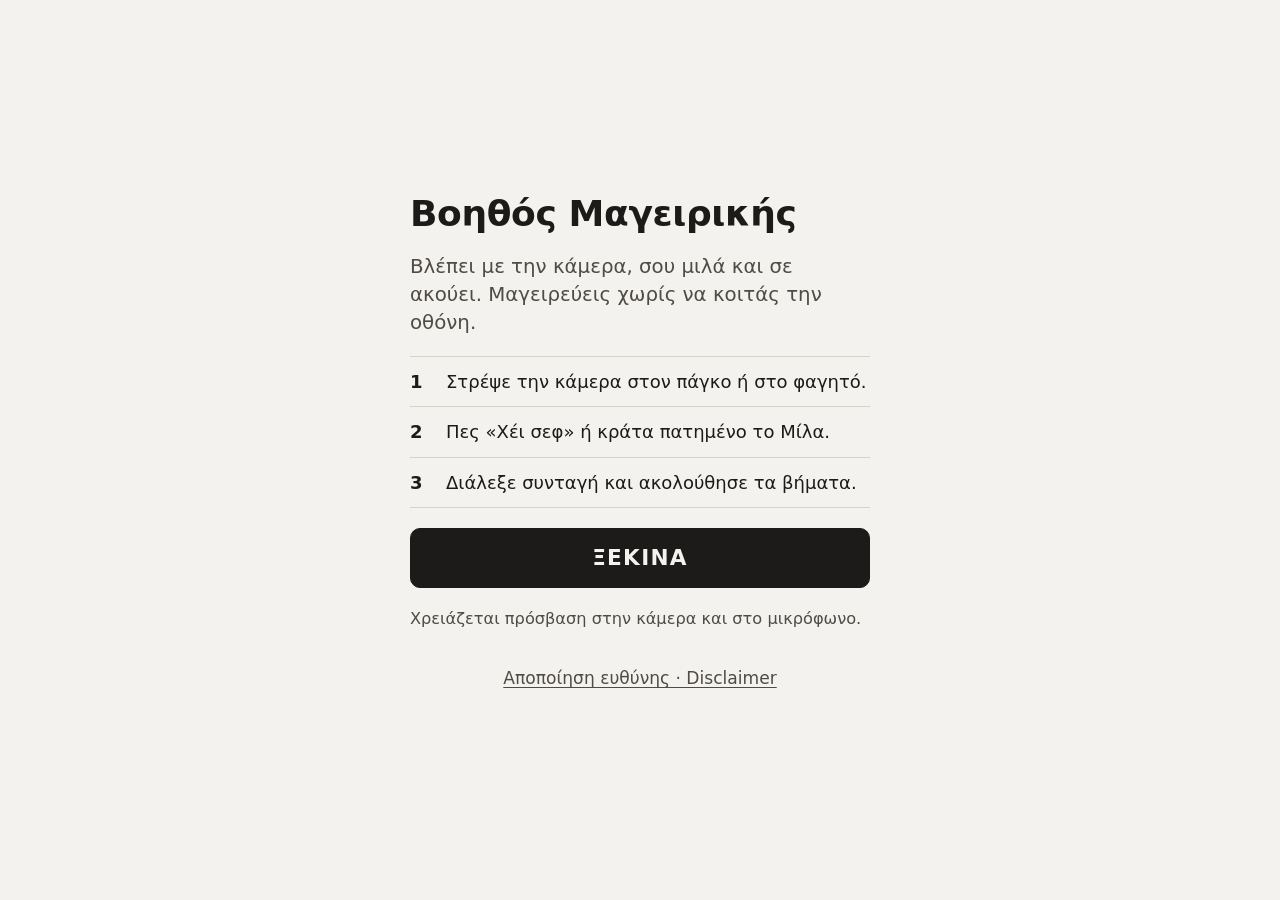
==== commit c74f64d4: "feat: a "Disclaimer and your data" page, in Greek and English Opened from the start screen and from " ====
--- a/backend/static/index.html
+++ b/backend/static/index.html
@@ -33,6 +33,8 @@
       <button id="start" data-action="start" data-speak="start">ΞΕΚΙΝΑ</button>
       <p class="note">Χρειάζεται πρόσβαση στην κάμερα και στο μικρόφωνο.</p>
       <p id="gate-error" role="alert" hidden></p>
+      <!-- Before Start the language isn't known yet: named in both, and the page offers both. -->
+      <button class="linkish" data-action="disclaimer" data-speak="disclaimer">Αποποίηση ευθύνης · Disclaimer</button>
     </div>
   </section>
 
@@ -169,6 +171,10 @@
         <!-- Everything said, both ways, in writing. Not a live region: the status line above is. -->
         <div id="log" role="log" aria-live="off"></div>
       </section>
+
+      <p class="legal">
+        <button class="linkish" data-action="disclaimer" data-speak="disclaimer" data-label="disclaimer_link">Αποποίηση ευθύνης και δεδομένα</button>
+      </p>
     </main>
 
     <!-- Always on screen: hold to talk, the lock (listening on), "what is this?", and typing
@@ -176,7 +182,7 @@
     <div class="bottombar">
       <!-- data-hold keeps the long-press description from firing on the talk button. -->
       <button class="talk" data-action="talk" data-speak="talk" data-label="talk" data-hold="1" aria-pressed="false">Μίλα</button>
-      <button class="lock" data-action="lock" data-speak="lock" data-aria-label="lock" aria-label="Κλείδωμα" aria-pressed="false"><span aria-hidden="true">🔒</span></button>
+      <button class="lock" data-action="lock" data-speak="lock" data-aria-label="lock" aria-label="Κλείδωμα" aria-pressed="false"><svg class="icon" viewBox="0 0 24 24" aria-hidden="true" focusable="false" fill="none" stroke="currentColor" stroke-width="2" stroke-linecap="round" stroke-linejoin="round"><rect x="9" y="3" width="6" height="11" rx="3"/><path d="M5 11a7 7 0 0 0 14 0"/><path d="M12 18v3"/></svg></button>
       <button class="see" data-action="identify" data-speak="identify" data-label="identify">Τι είναι αυτό;</button>
       <form id="ask" autocomplete="off">
         <label for="ask-input" class="visually-hidden" data-label="ask_label">Γράψε αντί να μιλήσεις</label>
@@ -186,6 +192,23 @@
     </div>
   </div>
 
+  <!-- Disclaimer and data, over the start screen or the app. It opens in the app's language, and
+       the other is one tap away for whoever is helping. Filled in by app.js from strings.js. -->
+  <dialog id="disclaimer" aria-labelledby="disclaimer-title">
+    <div class="disclaimer-head">
+      <h2 id="disclaimer-title"></h2>
+      <div class="disclaimer-langs" role="group" aria-label="Γλώσσα / Language">
+        <button data-action="disclaimer-lang" data-lang="el" lang="el" aria-pressed="true">Ελληνικά</button>
+        <button data-action="disclaimer-lang" data-lang="en" lang="en" aria-pressed="false">English</button>
+      </div>
+    </div>
+    <div id="disclaimer-body"></div>
+    <div class="button-grid">
+      <button id="disclaimer-read" data-action="disclaimer-read" data-speak="disclaimer_read"></button>
+      <button id="disclaimer-close" class="primary" data-action="disclaimer-close" data-speak="disclaimer_close"></button>
+    </div>
+  </dialog>
+
   <div id="flash" aria-hidden="true" hidden></div>
 
   <script type="module" src="js/app.js"></script>
--- a/backend/static/app.css
+++ b/backend/static/app.css
@@ -966,6 +966,106 @@
   color: var(--muted);
 }
 
+/* --- disclaimer and data: a link at the foot of the panel and on the start screen, and the page itself --- */
+
+button.linkish {
+  padding: 4px 8px;
+  background: none;
+  border-color: transparent;
+  color: var(--muted);
+  font-weight: 500;
+  text-decoration: underline;
+  text-underline-offset: 3px;
+}
+
+.gate-card button.linkish {
+  align-self: center;
+}
+
+/* At the foot of the panel however little is above it. */
+.panel .legal {
+  margin-top: auto;
+  text-align: center;
+}
+
+#disclaimer {
+  width: min(640px, calc(100% - 24px));
+  max-height: calc(100% - 24px);
+  padding: 0;
+  color: var(--ink);
+  background: var(--bg);
+  border: 1.5px solid var(--edge);
+  border-radius: var(--radius);
+}
+
+#disclaimer[open] {
+  display: flex;
+  flex-direction: column;
+}
+
+#disclaimer::backdrop {
+  background: rgb(0 0 0 / 0.55);
+}
+
+.disclaimer-head {
+  display: flex;
+  flex-wrap: wrap;
+  align-items: center;
+  justify-content: space-between;
+  gap: 8px 12px;
+  padding: 14px 16px 10px;
+  border-bottom: 1px solid var(--line);
+}
+
+.disclaimer-head h2 {
+  margin: 0;
+  font-size: 1.2em;
+  line-height: 1.2;
+}
+
+.disclaimer-langs {
+  display: flex;
+  gap: 6px;
+}
+
+.disclaimer-langs button {
+  min-height: 36px;
+  padding: 4px 12px;
+  font-size: 0.85em;
+}
+
+#disclaimer-body {
+  min-height: 0;
+  overflow-y: auto;
+  overscroll-behavior: contain;
+  padding: 4px 16px 16px;
+  line-height: 1.45;
+}
+
+#disclaimer-body h3 {
+  margin: 16px 0 6px;
+  font-size: 1em;
+}
+
+#disclaimer-body ul {
+  margin: 0;
+  padding-left: 1.2em;
+}
+
+#disclaimer-body li {
+  margin: 6px 0;
+}
+
+#disclaimer-body .note {
+  margin-top: 16px;
+}
+
+#disclaimer .button-grid {
+  padding: 12px 16px;
+  padding-bottom: max(12px, env(safe-area-inset-bottom));
+  border-top: 1px solid var(--line);
+}
+
 /* --- always on screen: talk, and typing instead of speaking --- */
 
 .bottombar {
@@ -996,10 +1096,18 @@
 }
 
 button.lock {
+  display: inline-flex;
+  align-items: center;
+  justify-content: center;
   min-width: var(--touch);
   padding: 8px 12px;
-  font-size: 1.2em;
   touch-action: manipulation;
+}
+
+/* A plain one-colour outline mic, in the button's text colour (white when locked). */
+button.lock .icon {
+  width: 1.5em;
+  height: 1.5em;
 }
 
 /* Locked = listening all the time: the same color as the talk button, so it reads "on". */
